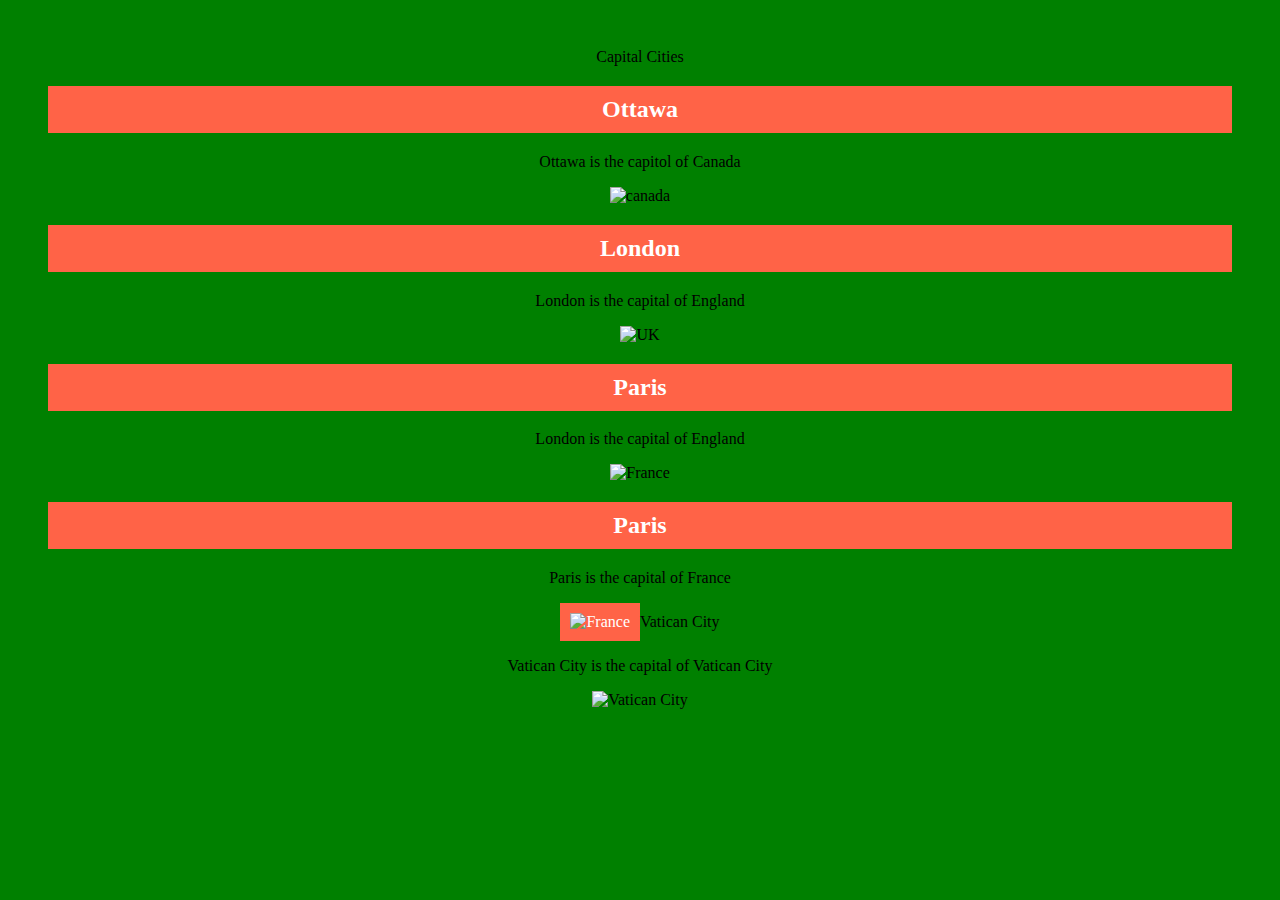
==== cities.html @ 4f35f7f5 "code part 1" ====
<!DOCTYPE html>
<!-- ICD20-Unit1-03-HTML-hello_world-->
<html lang="en-ca">
  <head>
<meta charset="utf-8">
<meta name="description" content="My second webpage, with proper style :)"
<meta name="keywords" content="MTHS, ICD20"
<meta name="author" content="Aisha Baliyan">
<meta name="viewport" content="width=device-width, initial-scale=1.0">
<title> Cities</title>
</head>
<style>
  /* Style the element with the id "myHEader" */
  #myHeader {

  background-color: lightblue;
  color: black;
  padding: 40px;
  text-align: center;
  }
  /* Style all elements with the class name "city" */
  .city {
    background-color: tomato;
    color: white;
    padding: 10px;
  }
</style>

<body style="background-color:green;"
<h1 id="myHeader">Capital Cities</h1>

<h2 class="city">Ottawa</h2>
<p>Ottawa is the capitol of Canada</p>
<img src="./images/flag-of-Canada.png" alt="canada">

<h2 class="city">London</h2>
<p> London is the capital of England </p>
<img src="./images/flag-of-United-Kingdon.png" alt="UK">

<h2 class="city">Paris</h2>
<p> London is the capital of England </p>
<img src="./images/flag-of-France.png" alt="France">

<h2 class="city">Paris</h2>
<p>Paris is the capital of France</p>
<img src="./images/flag-of-France.png" alt="France"

<h2 class="city">Vatican City</h2>
<p>Vatican City is the capital of Vatican City</p>
<img src="./images/flag-of-Vatican-City.png" alt="Vatican City">
</body>
</html>
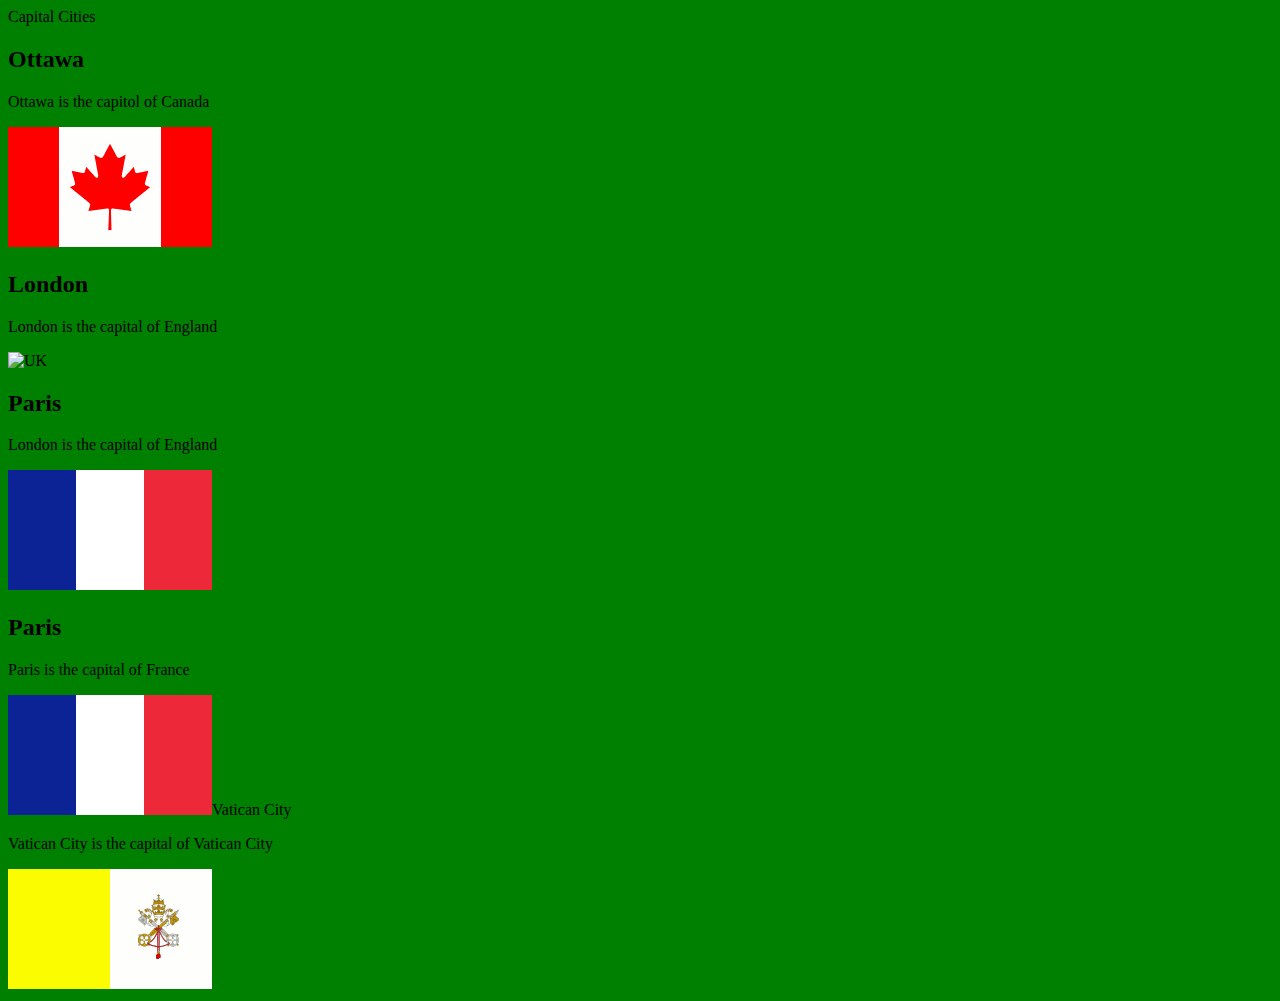
==== commit daaf2631: "Moved style to CSS" ====
--- a/cities.html
+++ b/cities.html
@@ -9,22 +9,6 @@
 <meta name="viewport" content="width=device-width, initial-scale=1.0">
 <title> Cities</title>
 </head>
-<style>
-  /* Style the element with the id "myHEader" */
-  #myHeader {
-
-  background-color: lightblue;
-  color: black;
-  padding: 40px;
-  text-align: center;
-  }
-  /* Style all elements with the class name "city" */
-  .city {
-    background-color: tomato;
-    color: white;
-    padding: 10px;
-  }
-</style>
 
 <body style="background-color:green;"
 <h1 id="myHeader">Capital Cities</h1>
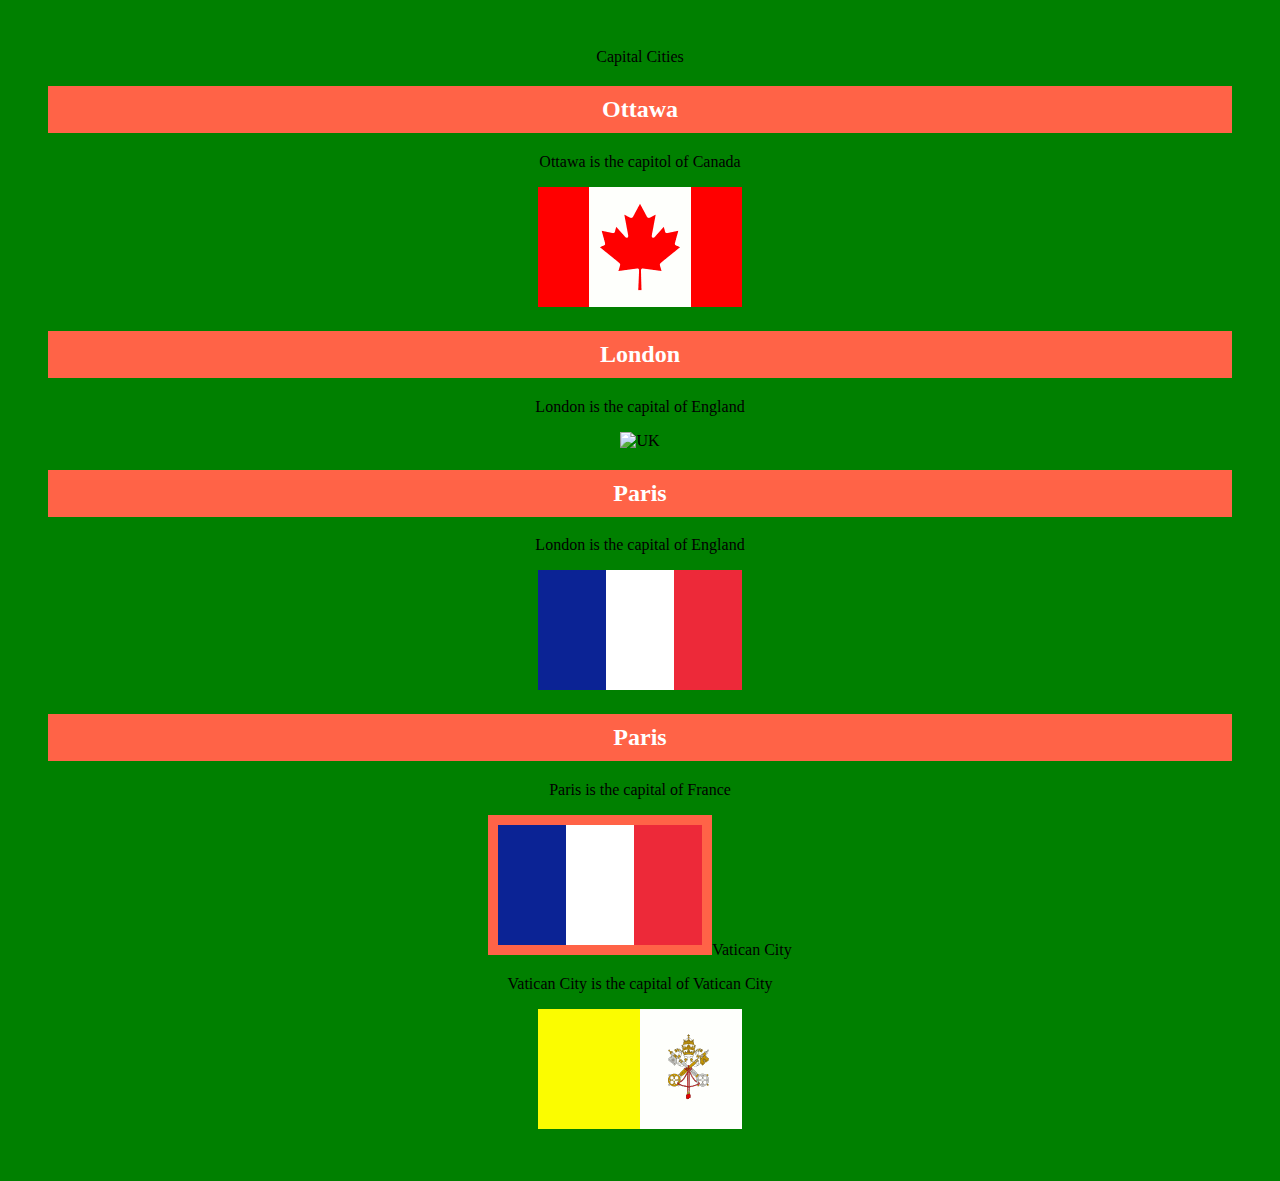
==== commit fd68e0c6: "Updated website" ====
--- a/cities.html
+++ b/cities.html
@@ -9,6 +9,23 @@
 <meta name="viewport" content="width=device-width, initial-scale=1.0">
 <title> Cities</title>
 </head>
+<style>
+  /* Style the element with the id "myHEader" */
+  #myHeader {
+
+    background-color: lightblue;
+    color: black;
+    padding: 40px;
+    text-align: center;
+  }
+
+  /* Style all elements with the class name "city" */
+  .city {
+    background-color: tomato;
+    color: white;
+    padding: 10px;
+  }
+</style>
 
 <body style="background-color:green;"
 <h1 id="myHeader">Capital Cities</h1>
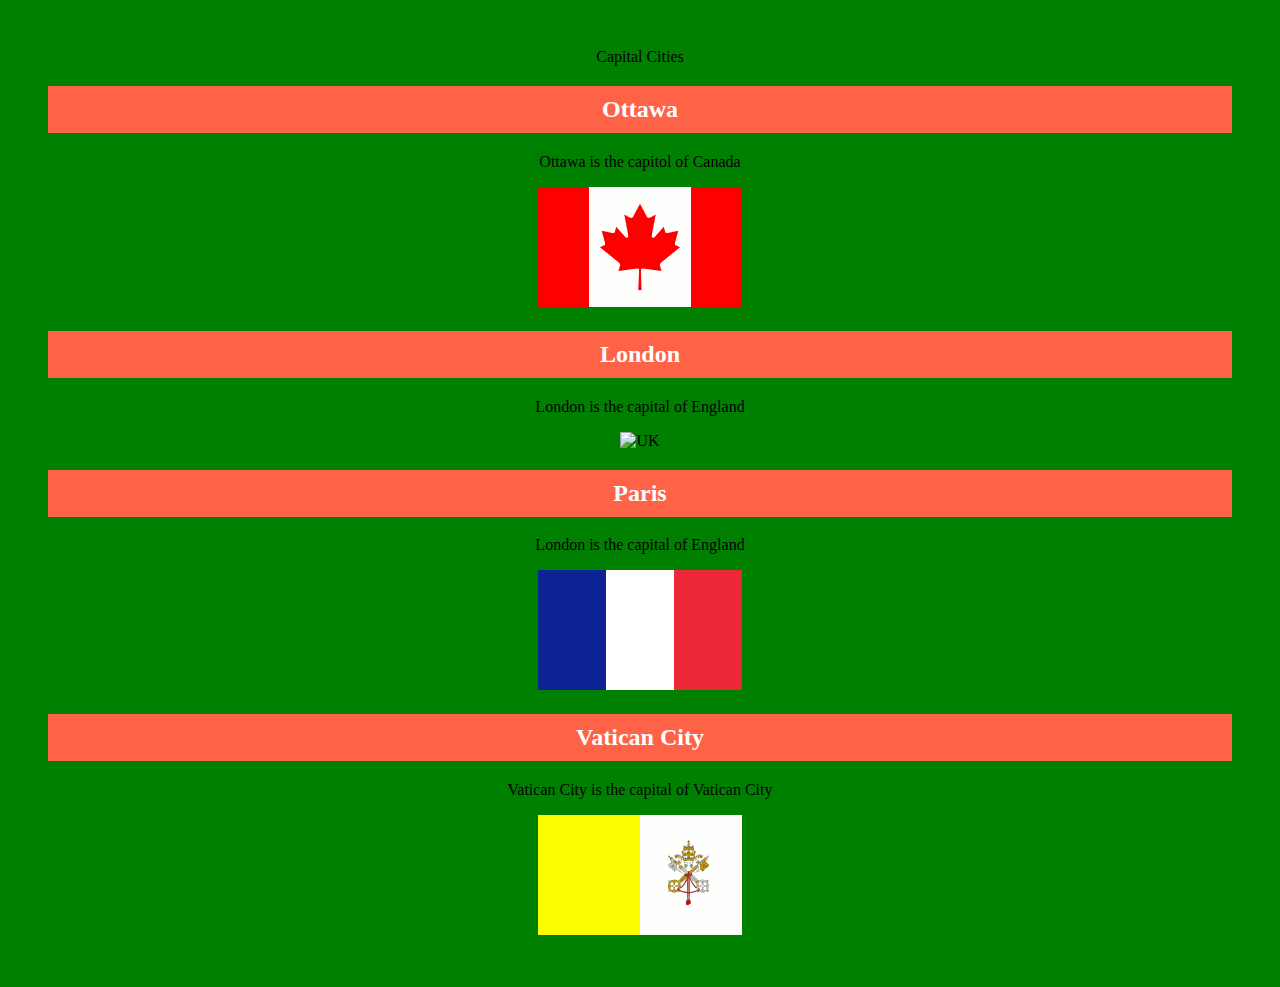
==== commit 42e53055: "Took out extra code" ====
--- a/cities.html
+++ b/cities.html
@@ -42,10 +42,6 @@
 <p> London is the capital of England </p>
 <img src="./images/flag-of-France.png" alt="France">
 
-<h2 class="city">Paris</h2>
-<p>Paris is the capital of France</p>
-<img src="./images/flag-of-France.png" alt="France"
-
 <h2 class="city">Vatican City</h2>
 <p>Vatican City is the capital of Vatican City</p>
 <img src="./images/flag-of-Vatican-City.png" alt="Vatican City">
